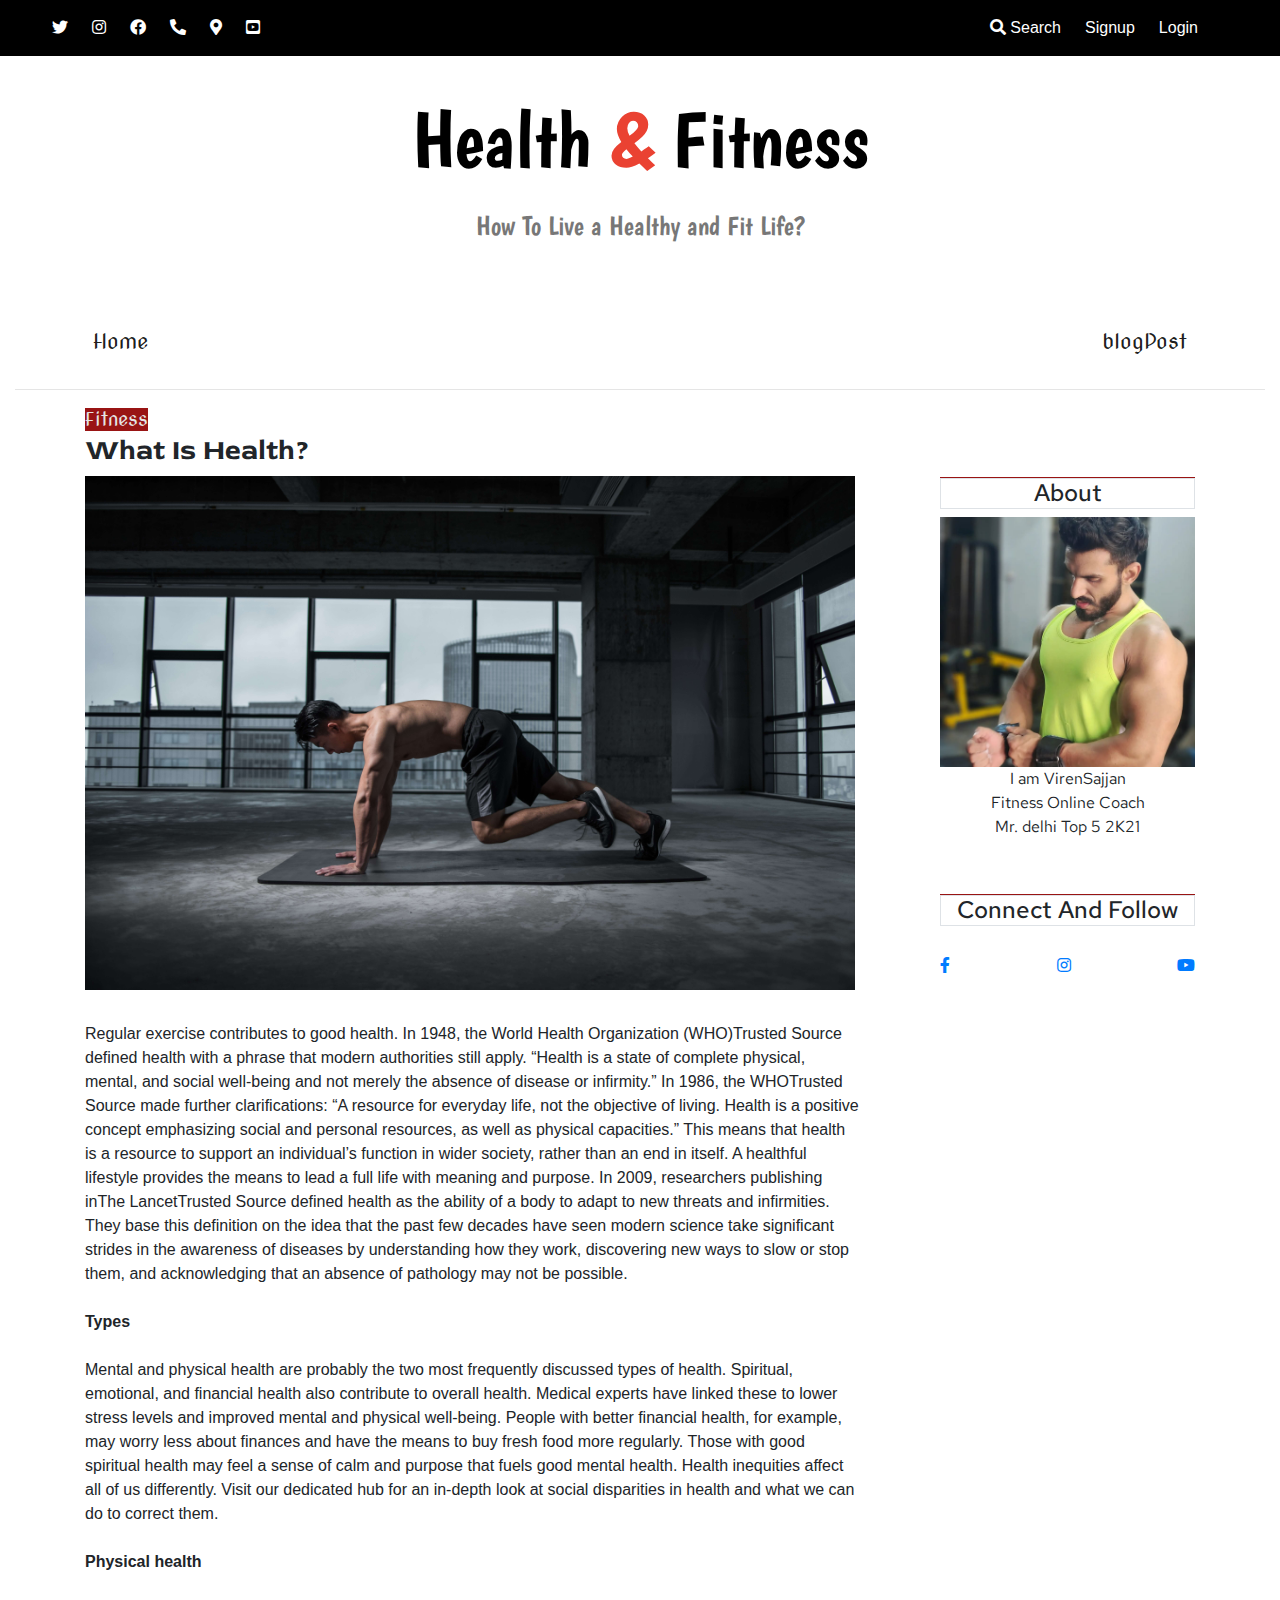
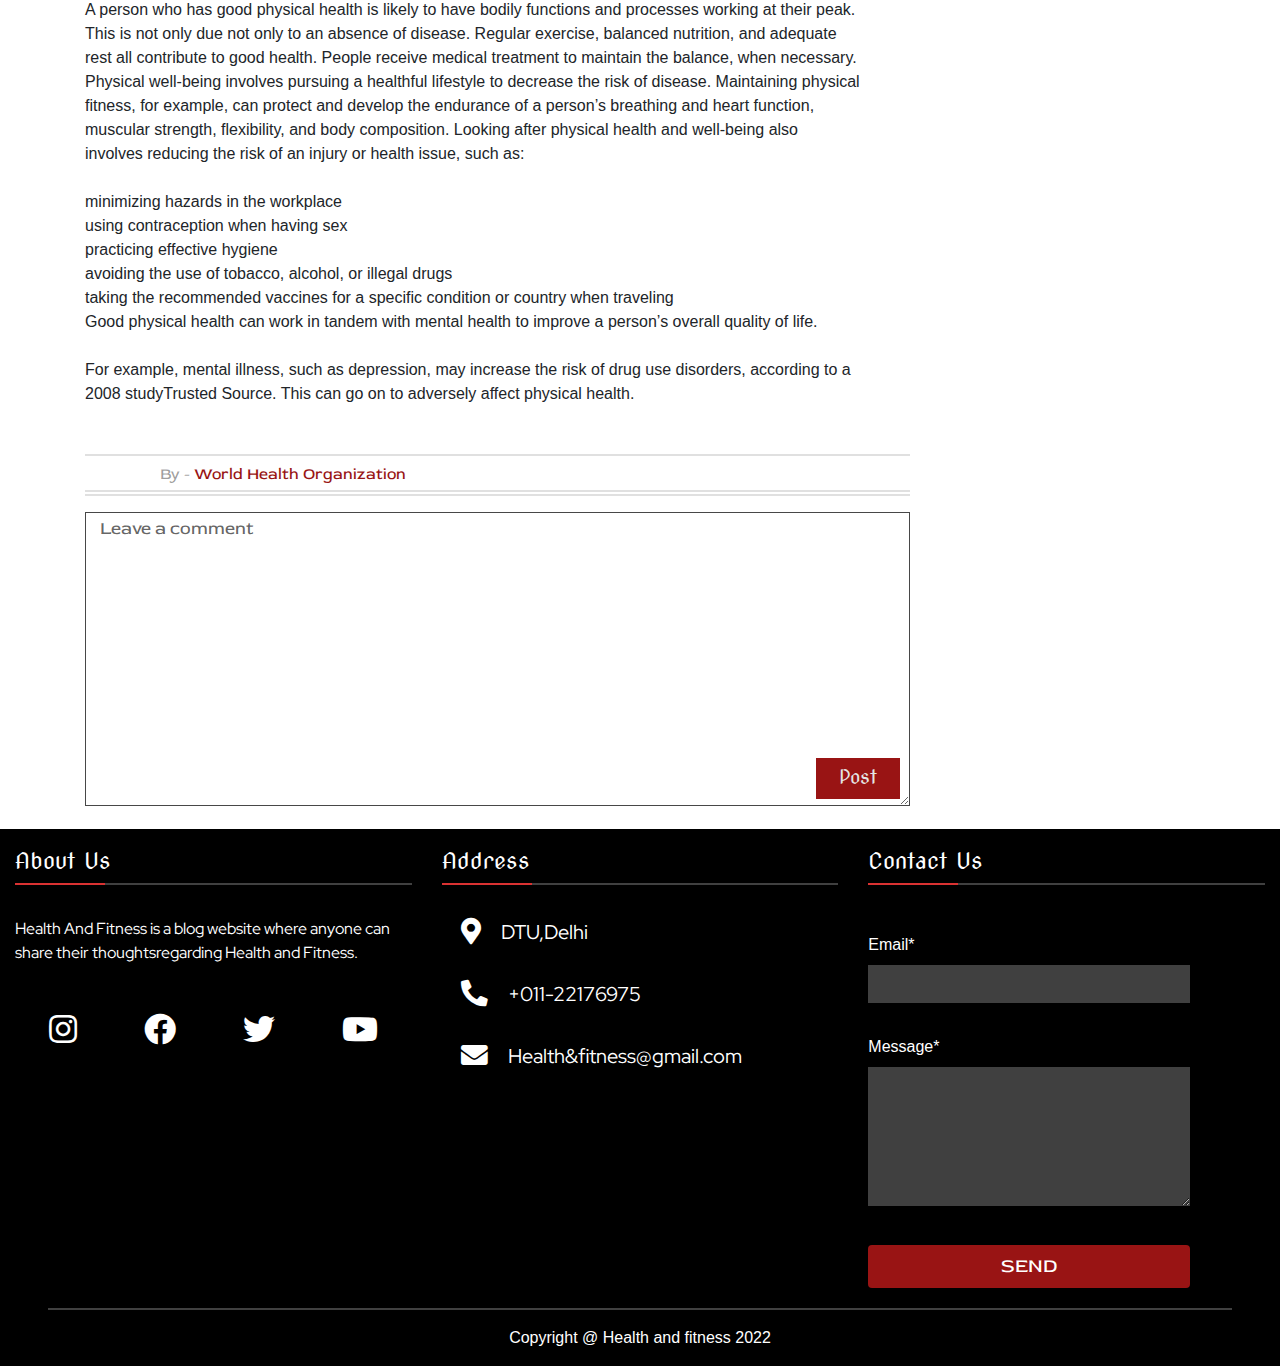
==== blogPost.html @ 81d6eaf0 "health" ====
<!DOCTYPE html>
<html lang="en">

<head>
  <meta charset="UTF-8" />
  <meta name="viewport" content="width=device-width, initial-scale=1.0" />

  <!-- Bootstrap CSS -->
  <link rel="stylesheet" href="https://cdn.jsdelivr.net/npm/bootstrap@4.5.3/dist/css/bootstrap.min.css" />

  <!----------------Font Awesome---------------->
  <link rel="stylesheet" href="https://cdnjs.cloudflare.com/ajax/libs/font-awesome/5.15.1/css/all.min.css" />
  <!---------------------google fonts---------------->

  <link rel="preconnect" href="https://fonts.gstatic.com" />
  <link href="https://fonts.googleapis.com/css2?family=Boogaloo&display=swap" rel="stylesheet" />
  <link rel="preconnect" href="https://fonts.gstatic.com" />
  <link href="https://fonts.googleapis.com/css2?family=Nova+Cut&display=swap" rel="stylesheet" />
  <link rel="preconnect" href="https://fonts.gstatic.com" />
  <link href="https://fonts.googleapis.com/css2?family=Rasa:wght@300&display=swap" rel="stylesheet" />
  <link rel="preconnect" href="https://fonts.gstatic.com" />
  <link
    href="https://fonts.googleapis.com/css2?family=Nova+Cut&family=Red+Hat+Display&family=Red+Hat+Text&family=Red+Rose:wght@300&family=Nova+Cut&family=Red+Hat+Text:wght@500&family=Red+Rose:wght@400;700&family=Redressed&display=swap"
    rel="stylesheet" />

  <!--footer google fonts-->
  <link rel="preconnect" href="https://fonts.gstatic.com" />
  <link rel="stylesheet"
    href="https://fonts.googleapis.com/css2?family=Nova+Cut&family=Red+Hat+Display&family=Red+Hat+Text&family=Red+Rose:wght@300&display=swap" />

  <title>Blog Post</title>

  <link rel="stylesheet" href="./assets/css/style.css" />
</head>

<body>
  <!-------------------------------------header section------------------------------------------>
  <header>
    <nav class="navbar navbar-expand navbar-dark bg-color-black">
      <div class="container-fluid mx-4">
        <div class="row w-100">
          <div class="col-12 col-sm-6 temp-2">
            <ul class="navbar-nav mr-auto">
              <li class="nav-item active px-1">
                <a class="nav-link" href="#"><i class="fab fa-twitter"></i></a>
              </li>
              <li class="nav-item active px-1">
                <a class="nav-link" href="#"><i class="fab fa-instagram"></i></a>
              </li>
              <li class="nav-item active px-1">
                <a class="nav-link" href="#"><i class="fab fa-facebook"></i></a>
              </li>
              <li class="nav-item active px-1">
                <a class="nav-link" href="#"><i class="fas fa-phone-alt"></i></a>
              </li>
              <li class="nav-item active px-1">
                <a class="nav-link" href="#"><i class="fas fa-map-marker-alt"></i></a>
              </li>
              <li class="nav-item active px-1">
                <a class="nav-link" href="#"><i class="fab fa-youtube-square"></i>
                </a>
              </li>
            </ul>
          </div>
          <div class="col-12 col-sm-6">
            <ul class="navbar-nav top-right-btns">
              <li class="nav-item px-1">
                <a class="nav-link text-white" href="#"><i class="fa fa-search"></i> Search</a>
              </li>
              <li class="nav-item px-1">
                <a class="nav-link text-white" href="./signup.html">Signup</a>
              </li>
              <li class="nav-item px-1">
                <a class="nav-link text-white" href="./login.html">Login</a>
              </li>
            </ul>
          </div>
        </div>
      </div>
    </nav>

    <div class="container text-center my-4">
      <p class="format-heading">
        Health <span class="red-col"> & </span> Fitness
      </p>
      <p class="small-heading">How To Live a Healthy and Fit Life?</p>
    </div>

    <nav class="navbar navbar-expand-md navbar-light" id="ftco-navbar">
      <div class="container">
        <button class="navbar-toggler text-center mx-auto" type="button" data-toggle="collapse" data-target="#ft-nav"
          aria-controls="ftco-nav" aria-expanded="false" aria-label="Toggle navigation">
          <strong> Menu </strong>
        </button>
        <div class="collapse navbar-collapse" id="ft-nav">
          <ul class="navbar-nav w-100 main-menubar">
            <li class="nav-item active">
              <a href="./index.html" class="nav-link format-main-menubar">Home</a>
            </li>
           
            <li class="nav-item active">
              <a href="./blogPost.html" class="nav-link format-main-menubar">blogPost</a>
            </li>
            
          </ul>
        </div>
      </div>
    </nav>
    <div class="container-fluid">
      <hr />
    </div>
  </header>

  <!--------------------------------nav ends--------------------------------->

  <!--------------------------------Blog Post-------------------------------->

  <section id="blogPost">
    <div class="container">
      <div class="fitness-title"><span> Fitness </span></div>
      <h3>What Is Health?</h3>

      <div class="row">
        <div class="col-md-9">
          <img src="./assets/images/pexels-li-sun-2294361 (1).jpg" width="770px" height="513px" class="img-fluid" />

          <div class="blog-text">

            Regular exercise contributes to good health.
            In 1948, the World Health Organization (WHO)Trusted Source defined health with a phrase that modern
            authorities still apply.

            “Health is a state of complete physical, mental, and social well-being and not merely the absence of disease
            or infirmity.”

            In 1986, the WHOTrusted Source made further clarifications:

            “A resource for everyday life, not the objective of living. Health is a positive concept emphasizing social
            and personal resources, as well as physical capacities.”

            This means that health is a resource to support an individual’s function in wider society, rather than an
            end in itself. A healthful lifestyle provides the means to lead a full life with meaning and purpose.

            In 2009, researchers publishing inThe LancetTrusted Source defined health as the ability of a body to adapt
            to new threats and infirmities.

            They base this definition on the idea that the past few decades have seen modern science take significant
            strides in the awareness of diseases by understanding how they work, discovering new ways to slow or stop
            them, and acknowledging that an absence of pathology may not be possible.

            <br>
            <br><b>Types</b>
            <br>
            <br>Mental and physical health are probably the two most frequently discussed types of health.
            Spiritual, emotional, and financial health also contribute to overall health. Medical experts have linked
            these to lower stress levels and improved mental and physical well-being.

            People with better financial health, for example, may worry less about finances and have the means to buy
            fresh food more regularly. Those with good spiritual health may feel a sense of calm and purpose that fuels
            good mental health.

            Health inequities affect all of us differently. Visit our dedicated hub for an in-depth look at social
            disparities in health and what we can do to correct them.

            <br>
            <br>
            <b>Physical health</b>
            <br>
            <br>
            A person who has good physical health is likely to have bodily functions and processes working at their
            peak.

            This is not only due not only to an absence of disease. Regular exercise, balanced nutrition, and adequate
            rest all contribute to good health. People receive medical treatment to maintain the balance, when
            necessary.

            Physical well-being involves pursuing a healthful lifestyle to decrease the risk of disease. Maintaining
            physical fitness, for example, can protect and develop the endurance of a person’s breathing and heart
            function, muscular strength, flexibility, and body composition.

            Looking after physical health and well-being also involves reducing the risk of an injury or health issue,
            such as:
            <br>
            <br>minimizing hazards in the workplace
            <br>using contraception when having sex
            <br>practicing effective hygiene
            <br>avoiding the use of tobacco, alcohol, or illegal drugs
            <br>taking the recommended vaccines for a specific condition or country when traveling
            <br>Good physical health can work in tandem with mental health to improve a person’s overall quality of life.
            <br>
            <br>
            For example, mental illness, such as depression, may increase the risk of drug use disorders, according to a
            2008 studyTrusted Source. This can go on to adversely affect physical health.
          </div>

          <hr />
          <div class="blog-like row">
            <div class="col-md-6">
              <p>World Health Organization</p>
            </div>
          </div>

          <div class="form">
            <hr style="margin-top: -20px" />
            <hr style="margin-top: -14px" />
            <form>
              <textarea name="comment">   Leave a comment</textarea>
              <div class="Post-btn"><input type="submit" value="Post" /></div>
            </form>
          </div>
        </div>

        <div class="col-md-3">
          <div class="row-md-3">
            <hr style=>
            <h4 class="border">About</h4>
            <img src="assets\images\fitness-coach.jpeg " width="auto" height="227px" class="img-fluid" />
            <p style="font-family: 'Red Hat Text', sans-serif">
              I am VirenSajjan<br />
              Fitness Online Coach<br />
              Mr. delhi Top 5 2K21
            </p>
          </div>

          <div class="row-md-3">
            <hr />
            <h4 class="connectAndFollow-title border">Connect And Follow</h4>
            <div class="social-blogpost">
              <div><a
                  href="https://www.facebook.com/Studiodephysique/posts/it-was-a-great-time-spent-with-virendran-sajjan-sajjan-aka-coach-viru-one-of-the/10153459412200821/"><i
                    class="fab fa-facebook-f"></i></a></div>
              <div><a href="https://www.instagram.com/virensajjan/?hl=en"><i class="fab fa-instagram"></i></a></div>
              <div><a href="https://www.youtube.com/watch?v=Gq4ozCGs3Ok"><i class="fab fa-youtube"></i></a></div>
            </div>
          </div>

         


        </div>
      </div>
    </div>
  </section>

  <!---------------------footer starts--------------->

  <section id="footer">
    <div class="container-fluid">
      <div class="row">
        <div class="col-12 col-md-4 my-1">
          <div class="row-md-9">
            <h4 class="footer-title">
              About Us
              <hr />
            </h4>

            <div class="footer-about-text">
              
              Health And Fitness is a blog website where anyone can share their thoughtsregarding Health and Fitness.
            </div>
          </div>

          <div class="row-md-3 footer-social">
            <i class="fab fa-instagram fa-2x"></i>
            <i class="fab fa-facebook fa-2x"></i>
            <i class="fab fa-twitter fa-2x"></i>
            <i class="fab fa-youtube fa-2x"></i>
          </div>
        </div>

        <div class="col-12 col-md-4 my-1">
          <h4 class="footer-title">
            Address
            <hr />
          </h4>

          <div class="footer-connect-text">
            <div class="footer-icon-gap">
              <i class="fa fa-map-marker-alt fa-lg mr-3"></i> DTU,Delhi
            </div>
            <div class="footer-icon-gap">
              <i class="fa fa-phone-alt fa-lg mr-3"></i> +011-22176975
            </div>
            <div class="footer-icon-gap">
              <i class="fa fa-envelope fa-lg mr-3"></i> Health&fitness@gmail.com
            </div>
          </div>
        </div>

        <div class="col-12 col-md-4 my-1">
          <h4 class="footer-title">
            Contact Us
            <hr />
          </h4>
          <form class="form-center">
            <div class="footer-form-group">
              <label for="exampleInputEmail">Email*</label>
              <input
                type="email"
                class="form-control"
                id="exampleInputEmail1"
                aria-describedby="emailHelp"
              />
            </div>
            <div class="footer-form-group">
              <label for="exampleInputMessage">Message*</label><br />
              <textarea name="message" cols="10" rows="5"> </textarea>
            </div>
            <div class="footer-form-group">
              <button type="submit" class="btn submit-btn">SEND</button>
            </div>
          </form>
        </div>
      </div>
    </div>
    <div class="copyrights">
      <hr />
      <p>Copyright @ Health and fitness 2022</p>
    </div>
  </section>


  <!---------------------footer ends--------------->

  <!----------------java script-------------------->
  <script src="https://code.jquery.com/jquery-3.5.1.slim.min.js"></script>
  <script src="https://cdn.jsdelivr.net/npm/bootstrap@4.5.3/dist/js/bootstrap.bundle.min.js"></script>
</body>

</html>
---- assets/css/style.css ----
/*===== globals =====*/
.bg-color-black {
  background-color: #000000 !important;
}

.btn-black {
  background: black;
}

.red-col {
  color: #ea4232;
}

/* header section css starts here */

.top-right-btns {
  color: white;
  justify-content: flex-end;
}

.format-heading {
  font-family: Boogaloo;
  font-style: normal;
  font-weight: normal;
  font-size: 80px;
  color: #000000;
}

.small-heading {
  font-family: Boogaloo;
  font-style: Regular;
  font-size: 27px;
  line-height: 10px;
  line-height: 80%;
  vertical-align: center;
  color: rgba(0, 0, 0, 0.53);
  padding-bottom: 3rem;
}

.main-menubar {
  justify-content: space-between;
}

.format-main-menubar {
  font-family: "Nova Cut";
  font-size: 1.3rem;
}

/* header section css ends here */

/* homepage 3 images banner section css starts here */
.banner-img-left {
  width: 100%;
  height: 24rem;
  background: url("../images/pexels-li-sun-2294361\ \(1\).jpg");
  background-size: cover;
  background-position: center;
  color: white;
}

.banner-img-right {
  width: 100%;
  height: 24rem;
  background: url("../images/pexels-pixabay-35009\ \(1\).jpg");
  background-size: cover;
  background-position: center;
  color: white;
}
.banner-img-right2 {
  width: 100%;
  height: 24rem;
  background: url("../images/pexels-li-sun-2294361\ \(1\).jpg");
  background-size: cover;
  background-position: center;
  color: white;
}

.centered {
  padding: 0 1rem;
  height: 100%;
  display: flex;
  flex-direction: column;
  align-items: start;
  justify-content: flex-end;
  font-weight: bold;
  font-size: 28px;
}

/* homepage 3 images banner section css ends here */

.format-heading-2 {
  text-align: center;
  font-family: Nova Cut;
  font-style: normal;
  font-weight: normal;
  font-size: 20px;
  margin-top: 2rem;
}

.format-card-image {
  width: 100%;
  height: 20rem;
}

.format-underline {
  width: 4rem;
  border: 2px solid #991414;
  margin-bottom: 3rem;
  margin-left: 46.5rem;
}

.homepage-line-design {
  border-top: 2px solid rgb(225, 225, 225);
  border-bottom: 2px solid rgb(225, 225, 225);
  width: 100%;
  height: 1.5rem;
}

.format-health {
  text-align: center;
  margin: 0;
  padding: 0;
  font-family: Nova Cut;
  font-style: normal;
  font-weight: normal;
  font-size: 22px;
}

.format-health-image {
  position: absolute;
  width: 550.01px;
  height: 404.45px;
}

.health-section {
  width: 550px;
  /* height: 405px; */
  /* transform: matrix(1, 0, 0, 1, 0, 0); */
}

.card-body-1 {
  width: 100%;
  text-align: center;
}

.font-format {
  font-family: Red Hat Text;
  font-style: normal;
  font-weight: normal;
  font-size: 16px;
  color: #000000;
}

.format-text-popular {
  /* position: absolute; */
  /* width: 54px; */
  /* height: 10px; */
  /* s */

  font-family: Nova Cut;
  font-style: normal;
  font-weight: normal;
  font-size: 16px;
  line-height: 19px;
  /* display: flex; */
  /* align-items: center;
text-align: center; */

  color: #991414;
}

.format-text-para {
  font-family: Nova Cut;
  font-style: normal;
  font-weight: normal;
  font-size: 18px;
  line-height: 22px;
  /* display: flex; */
  align-items: center;
  text-align: center;
  /* margin-right: 8rem; */
  color: #000000;
}

.div-spacing-0 {
  padding-top: 2rem;
  padding-left: 4rem;
  margin-bottom: 4rem;
}

.card-body {
  -ms-flex: 1 1 auto;
  flex: 1 1 auto;
  min-height: 1px;
  padding: 0.25rem !important;
}

.format-text-health {
  font-family: Nova Cut;
  font-style: normal;
  font-weight: normal;
  font-size: 16px;
  line-height: 19px;
}
.color-health {
  color: #991414;
}

.format-text-health-1 {
  font-family: Red Rose;
  font-style: normal;
  font-weight: bold;
  font-size: 22px;
  line-height: 27px;
  height: 27px;
  align-items: center;
  text-align: center;
  padding-top: 0.5rem;
  color: #000000;
}

.line-health {
  position: absolute;
  width: 60px;
  height: 0px;
  left: 371px;
  top: 1944px;

  border: 2px solid #000000;
}

.spacing-section {
  padding-top: 5rem;
}

.temp-line-format {
  width: 15%;
  border: 0.5px solid #000000;
}

.format-div {
  margin: 4rem 0;
}

.main-hr-for {
  width: 100%;
}

.line-format {
  border: top bottom #000000;
  width: 100%;
  padding-bottom: 0.5rem;
}

.section-spacing-1 {
  padding: 3rem 0 1rem 0;
}

.edit-font {
  font-family: Rasa;
  font-style: normal;
  font-weight: 600;
  font-size: 18px;
  line-height: 22px;
  padding-top: 0.5rem;
  color: #ffffff;
}
.edit-font-1 {
  font-family: Rasa;
  font-style: normal;
  font-weight: 600;
  font-size: 18px;
  line-height: 22px;

  /* identical to box height */

  /* display: flex; */
  align-items: center;

  color: #ffffff;
}

.line-class {
  width: 6%;
  border: 1px solid #991414;
}

/* Styling of login form */

.box {
  height: 672px;
  width: 1128px;
  /* border-radius: 12px; */
  /* position: absolute; */

  margin-top: 10rem;
  /* bottom: -100px; */
  left: 180px;
  /* right: 100px; */
  /* display: flex; */

  background: #fff;
  /* padding: 30px; */
  box-shadow: 0px 4px 99px rgba(0, 0, 0, 0.25);
  background: linear-gradient(
    90deg,
    rgba(255, 255, 255, 1) 50%,
    rgba(218, 50, 50, 1) 50%,
    rgba(206, 105, 73, 1) 100%
  );
}

.login-img {
  /* position: absolute; */

  height: 676px;
  width: 643px;
  padding-top: 1.7rem;

  /* padding-left: 1.2rem; */
}

.com {
  font-weight: bold;
}
.login {
  /* position: absolute; */

  font-family: Righteous;
  /* font-style: normal; */
  font-weight: normal;
  font-size: 53px;
  text-align: left;
  /* line-height: 66px; */
  /* identical to box height */

  color: #000000;
}

.inp {
  border-top-style: hidden;
  border-right-style: hidden;
  border-left-style: hidden;
  border-bottom-style: groove;
  border-bottom-color: #da3232;
  border-bottom-width: 2px;
  width: 71%;
}

.no-outline:focus {
  outline: none;
}

.btn-col {
  background: #da3232;
  box-shadow: 0px 4px 99px rgba(0, 0, 0, 0.25);
  border-radius: 8px;
  width: 71%;
}

.company {
  font-family: Roboto;
  font-style: normal;
  font-weight: normal;
  font-size: 29px;
  line-height: 34px;
  /* identical to box height */

  color: #da3232;
}

.head {
  font-family: Roboto;
  font-style: normal;
  font-weight: bold;
  font-size: 20px;
  line-height: 23px;

  color: #da3232;
  /* padding-left: 30px; */
}

.com {
  font-weight: bolder;
}
.sign-up {
  font-family: Roboto;
  font-style: normal;
  font-weight: normal;
  font-size: 20px;
  line-height: 23px;

  padding-left: 30px;
}

.log-txt-for {
  font-family: Roboto Condensed;
  font-style: normal;
  font-weight: normal;
  font-size: 29px;
  line-height: 34px;
  /* display: flex; */
  /* align-items: center; */
  /* text-align: center; */

  color: #ffffff;
}

/* Sign up page styling */

.head-sign {
  font-family: Roboto;
  font-style: normal;
  font-weight: normal;
  font-size: 20px;
  line-height: 23px;

  color: rgba(0, 0, 0, 0.68);
}

.sign-up-page {
  font-family: Roboto;
  font-style: normal;
  font-weight: bold;
  font-size: 20px;
  line-height: 23px;

  color: #da3232;
  padding-left: 30px;
}

.check {
  font-family: Roboto;
  font-style: normal;
  font-weight: normal;
  font-size: 14px;
  color: rgba(0, 0, 0, 0.68);
}

/*--------------------------Blog Post Page and categories page styling starts--------------------------*/

/* Fonts used in Blog Post Page

font-family: 'Nova Cut', cursive;
font-family: 'Red Hat Text', sans-serif;
font-family: 'Red Rose', cursive;
font-family: 'Redressed', cursive;
*/

#blogPost .container {
  margin-bottom: 30px;
}
#blogPost .container .fitness-title span {
  font-family: "Nova Cut", cursive;
  font-size: 19px;
  color: #e5e5e5;
  background-color: #991414;
}

#blogPost .container h3 {
  font-family: "Red Rose", cursive;
  size: 37px;
  font-weight: bold;
}

.blog-text {
  size: 16px;
  padding-top: 32px;
  padding-bottom: 32px;
  padding-left: 0px;
  padding-right: 50px;
}

#blogPost .container .col-md-9 hr {
  border: 0.5px solid rgba(0, 0, 0, 0.12);
}

.blog-like {
  margin-top: -10px;
  margin-left: 60px;
  padding-bottom: 1%;
  display: flex;
}

.blog-like .col-md-6 p {
  color: #991414;
  font-family: "Red Rose", cursive;
}

.blog-like .col-md-6 p::before {
  content: "By - ";
  color: rgba(0, 0, 0, 0.39);
}

.blog-like .fab {
  margin-right: 8px;
}

.blog-like .col-md-3 {
  display: flex;
}

.blog-like .col-md-3 .far.fa-heart::after {
  content: " 10 ";
  color: #000000;
}

textarea {
  position: relative;
  width: 100%;
  height: 294px;
  font-family: "Red Rose", cursive;
  font-size: 18px;
  color: rgba(0, 0, 0, 0.62);
  border: 1px solid rgba(0, 0, 0, 0.72);
  box-sizing: border-box;
}
.Post-btn input {
  font-family: "Nova Cut", cursive;
  background-color: #991414;
  color: #e5e5e5;
  font-size: 19px;
  padding: 6px 23px 6px 23px;
  width: auto !important;
  border: 0;
}

.Post-btn {
  position: relative;
  text-align: right;
  margin-top: -55px;
  z-index: 1 !important;
  margin-right: 10px;
}

.row-md-3 hr {
  border: 0.5px solid #991414;
  margin-bottom: -1px;
}

.row-md-3 {
  text-align: center;
  margin-bottom: 70px;
  margin-top: -15px;
}

.row-md-3 h4 {
  font-family: "Red Hat Text", sans-serif;
  size: 26px;
}

.social-blogpost {
  display: flex;
  justify-content: space-between;
}

.connectAndFollow-title {
  margin-bottom: 28px;
}

.categories .row-md-4 {
  margin-bottom: 100px !important;
}

.categories .row-md-4 img {
  height: 120px !important;
}

.categories-title {
  margin-bottom: 60px;
}

.textblock {
  margin-top: -80px;
  font-family: "Redressed", cursive;
}

.textblock span {
  background-color: white;
  padding: 1px 25px 1px 25px;
}

.latestPosts-title {
  margin-bottom: 37px;
}
.latestPosts hr {
  margin-top: 150px;
}

.latestPosts .row-md-4 {
  display: flex;
  justify-content: space-between;
  padding-bottom: 10px !important;
}

.latestPosts .row-md-4 .col-md-6 img {
  height: 110px !important;
}

.latestPosts .row-md-4 .col-md-6 h6 {
  font-family: "Red Rose", cursive;
  size: 17px;

  font-weight: 400px;
  text-align: left;
  margin-left: -10px;
  margin-right: -10px;
}

.latestPosts .row-md-4 .col-md-6 p {
  color: rgba(0, 0, 0, 0.68);
  font-family: "Red Rose", cursive;
  font-weight: 400px;
  size: 12px !important;
  line-height: 15px;
  text-align: left;
  margin-left: -10px;
  margin-right: -10px;
}

/* ------------- Category Page Styling Start ------------------- */

.rectangle-nav {
  position: absolute;
  width: 100%;
  height: 100px;
  left: 0px;
  /* top: 390px; */
  background: rgba(196, 196, 196, 0.22);
  border: 1px solid rgba(0, 0, 0, 0.32);
  box-sizing: border-box;
}

.fitness-rectangle {
  font-family: Red Rose;
  font-style: normal;
  font-weight: bold;
  font-size: 32px;
  display: flex;
  align-items: center;
  color: #000000;
  justify-content: center;
}

.category-rectangle {
  font-family: Red Rose;
  font-style: normal;
  font-weight: normal;
  font-size: 17px;
  line-height: 30px;
  display: flex;
  align-items: center;
  color: #991414;
  justify-content: center;
}

.category-with-date {
  font-family: Nova Cut;
  font-style: normal;
  font-weight: normal;
  font-size: 16px;
  line-height: 23px;
  display: flex;
  align-items: center;
  text-align: center;
  justify-content: center;
  padding-bottom: 1vh;
  color: #991414;
}

.category-grey {
  color: rgba(0, 0, 0, 0.37);
}

.readmore-button span {
  display: flex;
  font-family: "Nova Cut", cursive;
  font-size: 19px;
  color: #ffffff;
  align-items: center;
  justify-content: center;
  background-color: #000000;
  padding: 0.8vh;
}

.readmore-button {
  display: flex;
  align-items: center;
  text-align: center;
  justify-content: center;
  align-items: center;
}

/* ------------- Category Page Styling End ------------------- */

/* ------------- Footer Styling Start ------------------- */

/*
FOOTER FONTS
font-family: 'Nova Cut', cursive;
font-family: 'Red Hat Display', sans-serif;
font-family: 'Red Hat Text', sans-serif;
font-family: 'Red Rose', cursive;
*/

#footer {
  background-color: #000000;
  color: white;
}

.footer-title {
  font-family: "Nova Cut", cursive;
  color: rgba(255, 255, 255, 1);
  margin-top: 15px;
  margin-bottom: 2rem;
  font-style: normal;
  font-weight: normal;
  font-size: 22px;
}

.footer-title hr {
  margin-top: 9px;
  border: 1px solid rgba(255, 255, 255, 0.25);
}

.footer-title hr::before {
  border: 1px solid #da3232;
  content: "";
  display: block;
  height: 0px;
  margin-top: -1px;
  margin-left: -1px;
  width: 90px;
  z-index: 1;
}

/* footer section 1 */

.footer-social {
  display: flex;
  justify-content: space-around;
  margin: 3rem 0;
}

.footer-about-text {
  font-family: "Red Hat Display";
  font-size: 16px;
  color: white;
}

/* footer section 2 */

.footer-connect-text {
  font-family: "Red Hat Display";
  font-size: 20px;
  color: white;
}

.footer-icon-gap {
  padding: 0 1.2rem;
  margin-bottom: 2rem;
}

/* footer section 3 */

.footer-form-group {
  width: 90%;
  padding: 1rem 0;
}

.footer-form-group input[type="email"] {
  background-color: rgba(255, 255, 255, 0.25);
  color: white;
  border: 0px;
  width: 90%;
  border-radius: 0px;
}

.footer-form-group input[type="email"]:focus {
  background-color: rgba(255, 255, 255, 0.25);
  color: white;
}

.footer-form-group textarea[name="message"] {
  background-color: rgba(255, 255, 255, 0.25);
  color: white;
  border: 0px;
  height: 100%;
  width: 90%;
}

.submit-btn {
  background: #991414;
  width: 90%;
  text-align: center;
  font-family: Red Rose;
  color: #ffffff;
  font-size: 1.2rem;
}

/* copyright section */

.copyrights p {
  text-align: center;
  font-size: 16px;
  margin: 0;
  padding: 1rem 0;
}

.copyrights hr {
  border: 1px solid rgba(255, 255, 255, 0.25);
  margin: 0 3rem;
}

/* ------------- Footer Styling End ------------------- */

/* ------------- Media Queries Start ------------------- */

@media screen and (max-width: 576px) {
  .top-right-btns {
    margin: 0;
    justify-content: space-around;
  }

  .format-heading {
    font-family: Boogaloo;
    font-style: normal;
    font-weight: normal;
    font-size: 50px;
  }

  .small-heading {
    font-size: 1.5rem;
  }

  .centered {
    font-size: 1rem;
  }

  .temp-2 {
    display: none;
  }

  .main-menubar li {
    text-align: center;
  }

  .format-card-image {
    width: 16rem;
  }
}

@media screen and (max-width: 991px) {
  .footer-connect-text {
    font-size: 1rem;
  }
}

@media screen and (max-width: 767px) {
  .blog-like .col-md-3 {
    margin-bottom: 20px;
  }
  .row-md-3 {
    margin-top: 50px;
  }

  .form-center {
    width: 100%;
    display: flex;
    align-items: center;
    flex-direction: column;
  }
}
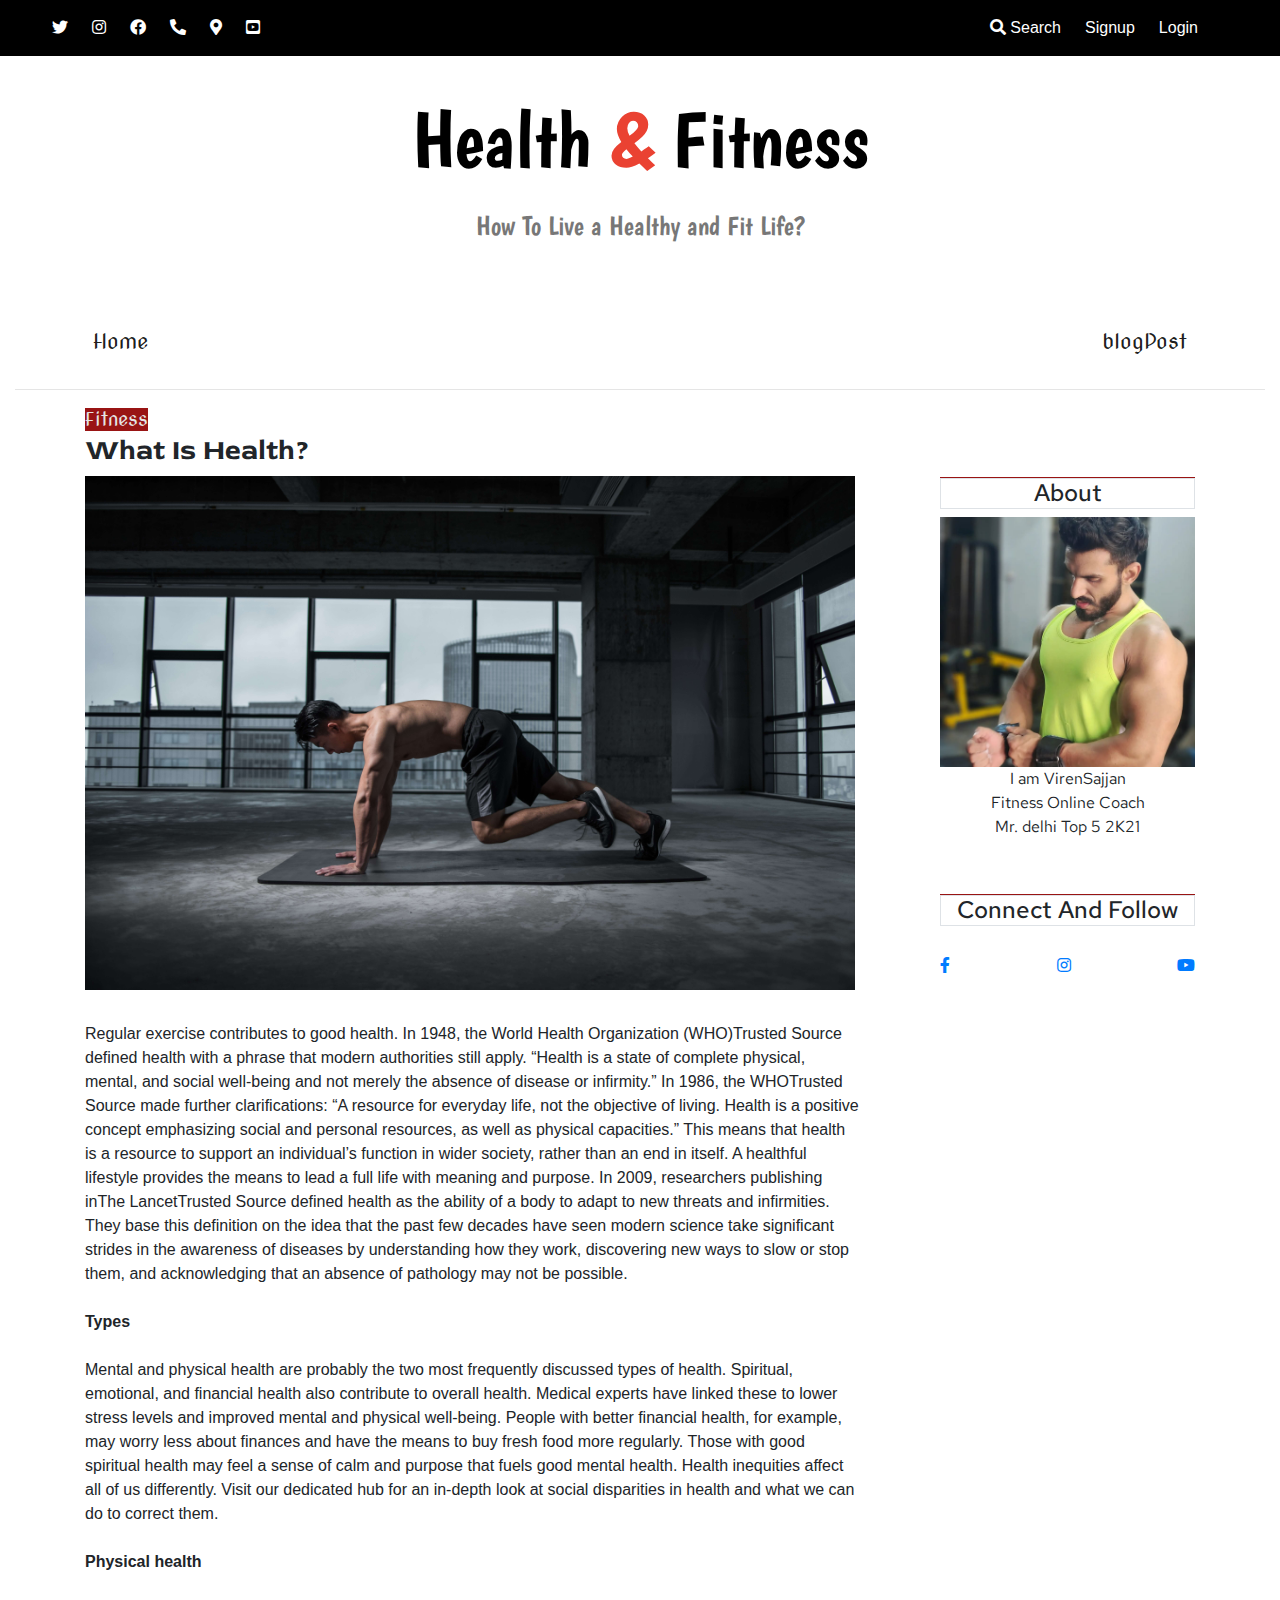
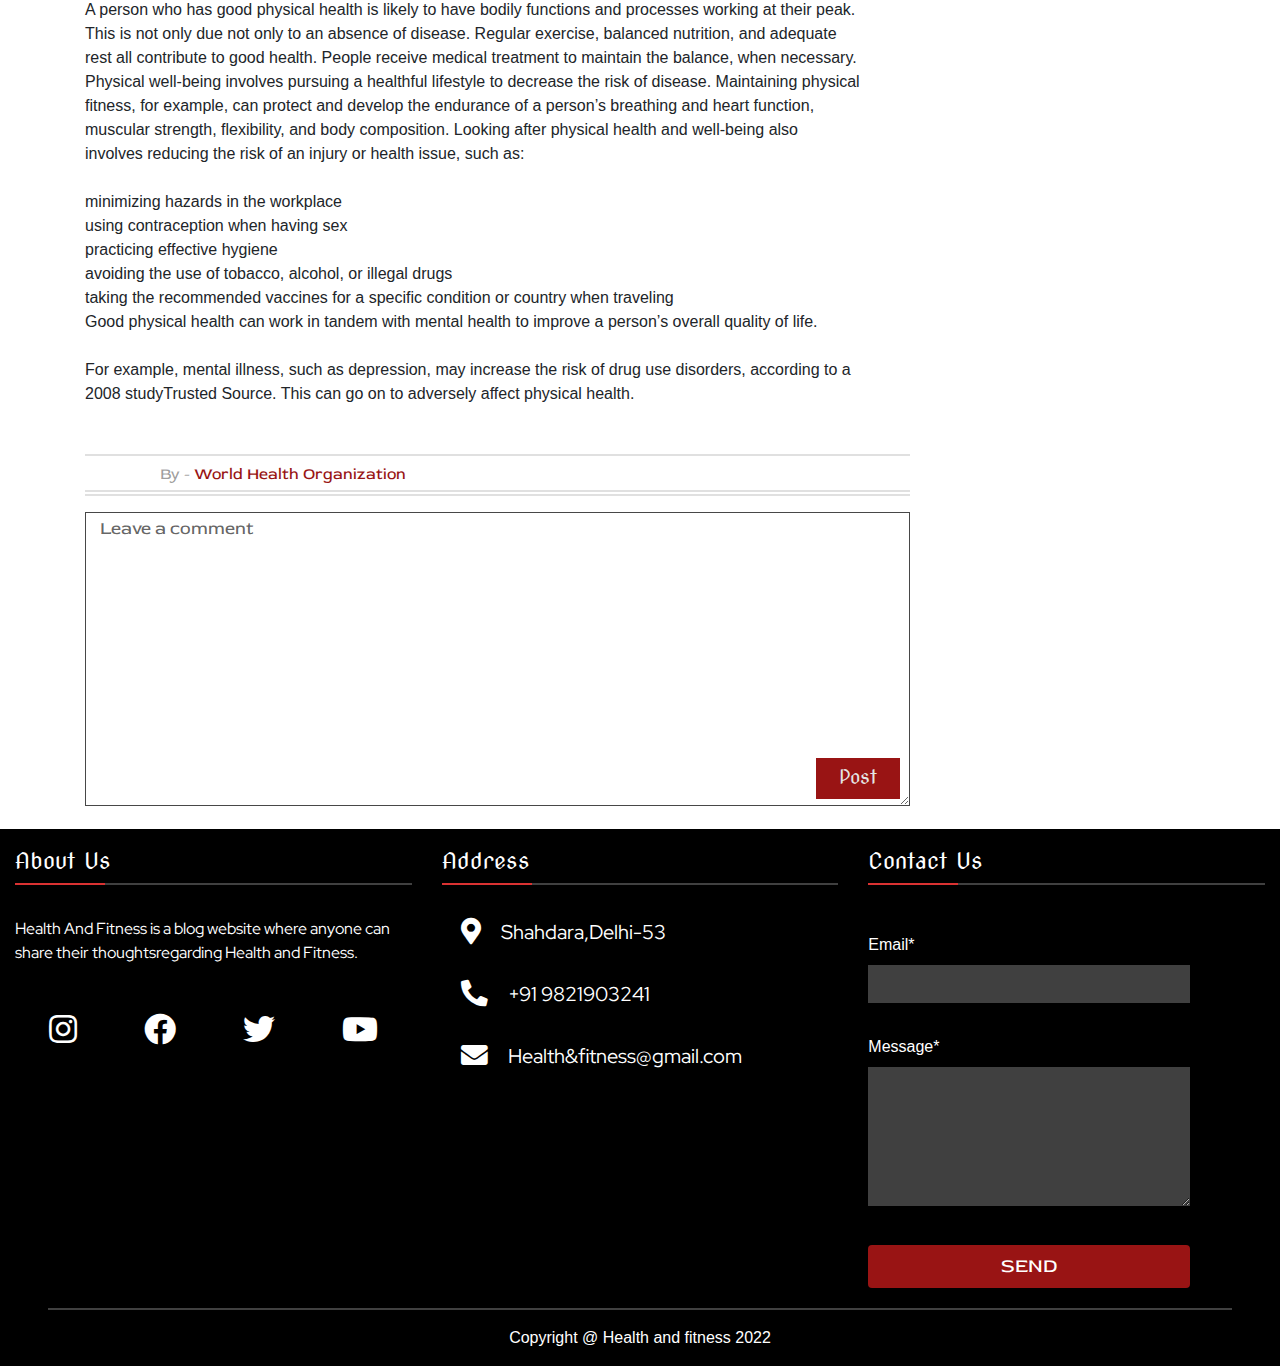
==== commit b42c7297: "2 commit" ====
--- a/blogPost.html
+++ b/blogPost.html
@@ -276,10 +276,10 @@
 
           <div class="footer-connect-text">
             <div class="footer-icon-gap">
-              <i class="fa fa-map-marker-alt fa-lg mr-3"></i> DTU,Delhi
+              <i class="fa fa-map-marker-alt fa-lg mr-3"></i> Shahdara,Delhi-53
             </div>
             <div class="footer-icon-gap">
-              <i class="fa fa-phone-alt fa-lg mr-3"></i> +011-22176975
+              <i class="fa fa-phone-alt fa-lg mr-3"></i> +91 9821903241
             </div>
             <div class="footer-icon-gap">
               <i class="fa fa-envelope fa-lg mr-3"></i> Health&fitness@gmail.com
